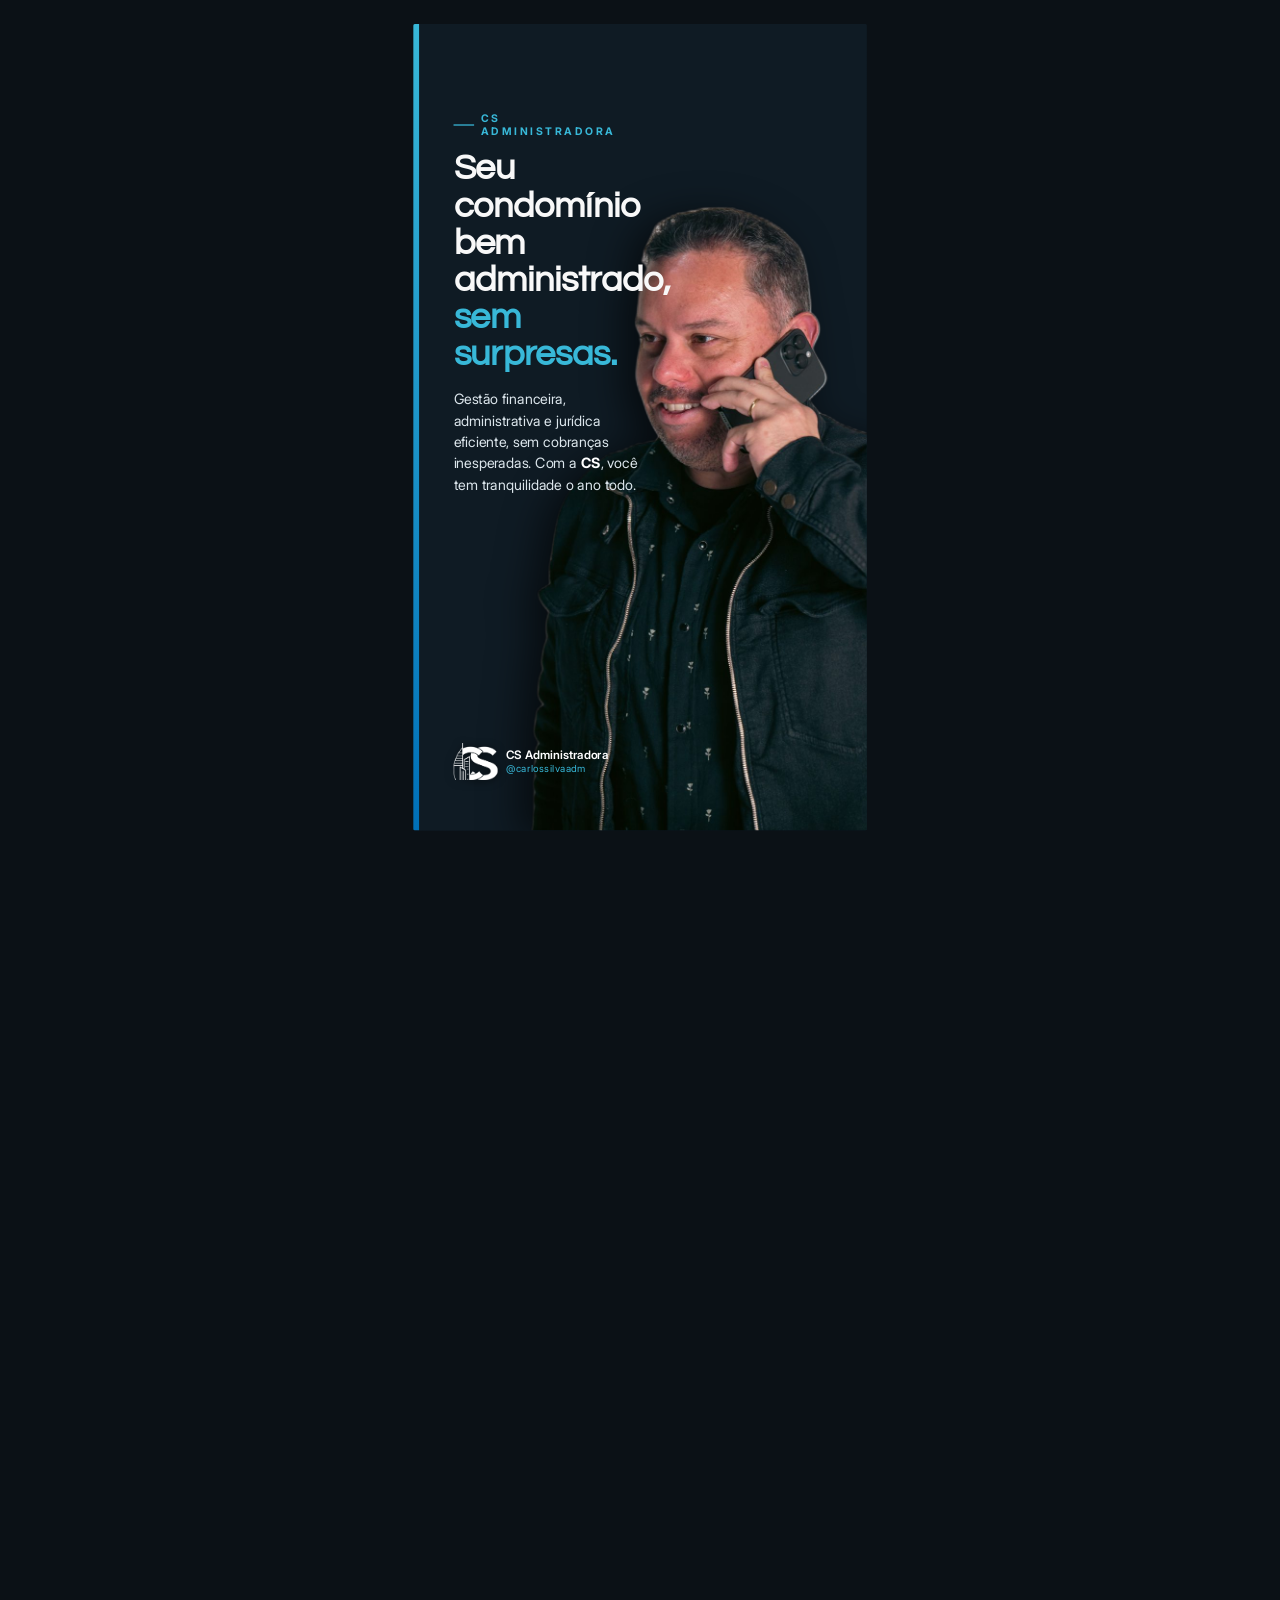
==== moldes/template-carlos.html @ 02f7db8d "feat: sistema de templates de post CS (Modelo 1 cenário + Modelo 2 carrossel) - Modelo 1 (Carlos no " ====
<!DOCTYPE html>
<html lang="pt-BR">
<head>
<meta charset="UTF-8">
<meta name="viewport" content="width=device-width, initial-scale=1.0">
<title>CS · Template Carlos (feed + story)</title>
<link rel="preconnect" href="https://fonts.googleapis.com">
<link rel="preconnect" href="https://fonts.gstatic.com" crossorigin>
<link href="https://fonts.googleapis.com/css2?family=Questrial&family=Inter:wght@400;500;600;700;800&display=swap" rel="stylesheet">
<style>
  :root{--azul:#38B8D8;--ocean:#0070B8;--grafite:#0F1B24;--branco:#F8F8F8;--fd:'Questrial',sans-serif;--fc:'Inter',sans-serif}
  *{margin:0;padding:0;box-sizing:border-box}
  body{background:#0b1116;display:flex;justify-content:center;padding:24px;font-family:var(--fc)}
  .frame{transform-origin:top center;transform:scale(.42)}
  body.render{padding:0;background:none}
  body.render .frame{transform:none}

  .art{position:relative;overflow:hidden;background:var(--grafite);border-radius:4px}
  .art.story{width:1080px;height:1920px}
  .art.feed{width:1080px;height:1350px}
  .art.square{width:1080px;height:1080px}

  .bg{position:absolute;inset:0;background-size:cover;background-position:center right}
  .veil{position:absolute;inset:0;background:
     linear-gradient(90deg, rgba(15,27,36,.97) 0%, rgba(15,27,36,.9) 34%, rgba(15,27,36,.42) 58%, rgba(15,27,36,.06) 82%, rgba(15,27,36,0) 100%),
     linear-gradient(180deg, rgba(15,27,36,.5) 0%, rgba(15,27,36,0) 20%, rgba(15,27,36,0) 52%, rgba(15,27,36,.82) 100%)}
  .accent{position:absolute;left:0;top:0;bottom:0;width:14px;background:linear-gradient(180deg,var(--azul),var(--ocean))}

  /* PESSOA */
  .person{position:absolute;right:0;bottom:0;z-index:2}
  .person img{position:absolute;bottom:0;width:auto;object-position:bottom right;filter:drop-shadow(-30px 18px 46px rgba(0,0,0,.6))}
  .art.story  .person{width:760px;height:1620px}
  .art.story  .person img{right:-330px;height:1500px}
  .art.feed   .person{width:720px;height:1200px}
  .art.feed   .person img{right:-320px;height:1250px}
  .art.square .person{width:600px;height:980px}
  .art.square .person img{right:-300px;height:1030px}

  /* TEXTO */
  .content{position:absolute;left:96px;z-index:3}
  .art.story  .content{top:210px;width:440px}
  .art.feed   .content{top:96px;width:470px}
  .art.square .content{top:74px;width:470px}
  .eyebrow{display:inline-flex;align-items:center;gap:16px;font-family:var(--fc);font-weight:700;letter-spacing:.26em;text-transform:uppercase;color:var(--azul)}
  .eyebrow::before{content:'';width:50px;height:3px;background:var(--azul)}
  h1{font-family:var(--fd);color:var(--branco);letter-spacing:-1px;line-height:1.03}
  h1 .hi{color:var(--azul)}
  .body{font-family:var(--fc);font-weight:400;color:#DCE6EC;line-height:1.5}
  .body b{color:#fff;font-weight:700}
  .cta{display:inline-flex;align-items:center;background:var(--azul);color:var(--grafite);font-family:var(--fc);font-weight:700;border-radius:999px}
  /* escalas por formato */
  .art.story  .eyebrow{font-size:25px}
  .art.story  h1{font-size:86px;margin-top:30px}
  .art.story  .body{font-size:34px;margin-top:36px}
  .art.story  .cta{font-size:30px;padding:22px 42px;margin-top:40px}
  .art.feed   .eyebrow{font-size:23px}
  .art.feed   h1{font-size:76px;margin-top:24px}
  .art.feed   .body{font-size:31px;margin-top:28px}
  .art.feed   .cta{font-size:28px;padding:20px 38px;margin-top:32px}
  .art.square .eyebrow{font-size:21px}
  .art.square h1{font-size:60px;margin-top:20px}
  .art.square .body{font-size:27px;margin-top:22px}
  .art.square .cta{font-size:25px;padding:17px 34px;margin-top:26px}

  /* MARCA (rodapé esquerdo) */
  .brand{position:absolute;left:96px;display:flex;align-items:center;gap:20px;z-index:4}
  .brand img{width:auto;filter:drop-shadow(0 2px 10px rgba(0,0,0,.55))}
  .brand .h{font-family:var(--fc);font-weight:600;color:#fff;line-height:1.25}
  .brand .h span{display:block;font-weight:400;color:var(--azul);letter-spacing:.04em}
  .art.story  .brand{bottom:120px}
  .art.feed   .brand{bottom:70px}
  .art.square .brand{bottom:58px}
  .brand img{height:88px}.art.square .brand img{height:74px}
  .brand .h{font-size:28px}.brand .h span{font-size:23px}
  .art.square .brand .h{font-size:24px}.art.square .brand .h span{font-size:20px}
</style>
</head>
<body>
  <div class="frame">
  <div class="art story" id="art">
    <div class="bg" id="bg"></div>
    <div class="veil"></div>
    <div class="accent"></div>
    <div class="person"><img id="foto" src="" alt="Carlos Silva"></div>
    <div class="content">
      <div class="eyebrow" id="eyebrow">CS Administradora</div>
      <h1 id="titulo"></h1>
      <p class="body" id="corpo"></p>
    </div>
    <div class="brand">
      <img src="../assets/brand/logo/cs-simbolo-branco.png" alt="CS">
      <div class="h">CS Administradora<span>@carlossilvaadm</span></div>
    </div>
  </div>
  </div>
  <script>
    const q=new URLSearchParams(location.search);
    const fmt=q.get('fmt')||'story';
    const pieceId=q.get('piece')||'administrada';
    document.getElementById('art').className='art '+fmt;
    if(q.has('r')) document.body.classList.add('render');
    const esc=s=>String(s==null?'':s);
    fetch('../data/templates.json',{cache:'no-store'}).then(r=>r.json()).then(d=>{
      const p=(d.pecas||[]).find(x=>x.id===pieceId)||(d.pecas||[])[0];
      if(!p) return;
      const bg=(d.fundos&&d.fundos[p.fundo])||p.fundo||'';
      document.getElementById('bg').style.backgroundImage="url('"+bg+"')";
      document.getElementById('foto').src=p.foto||'';
      document.getElementById('eyebrow').textContent=p.eyebrow||'';
      document.getElementById('titulo').innerHTML=esc(p.titulo)+(p.titulo_destaque?' <span class="hi">'+esc(p.titulo_destaque)+'</span>':'');
      document.getElementById('corpo').innerHTML=p.corpo||'';
      document.title='CS · '+(p.modelo||pieceId)+' · '+fmt;
    });
  </script>
</body>
</html>
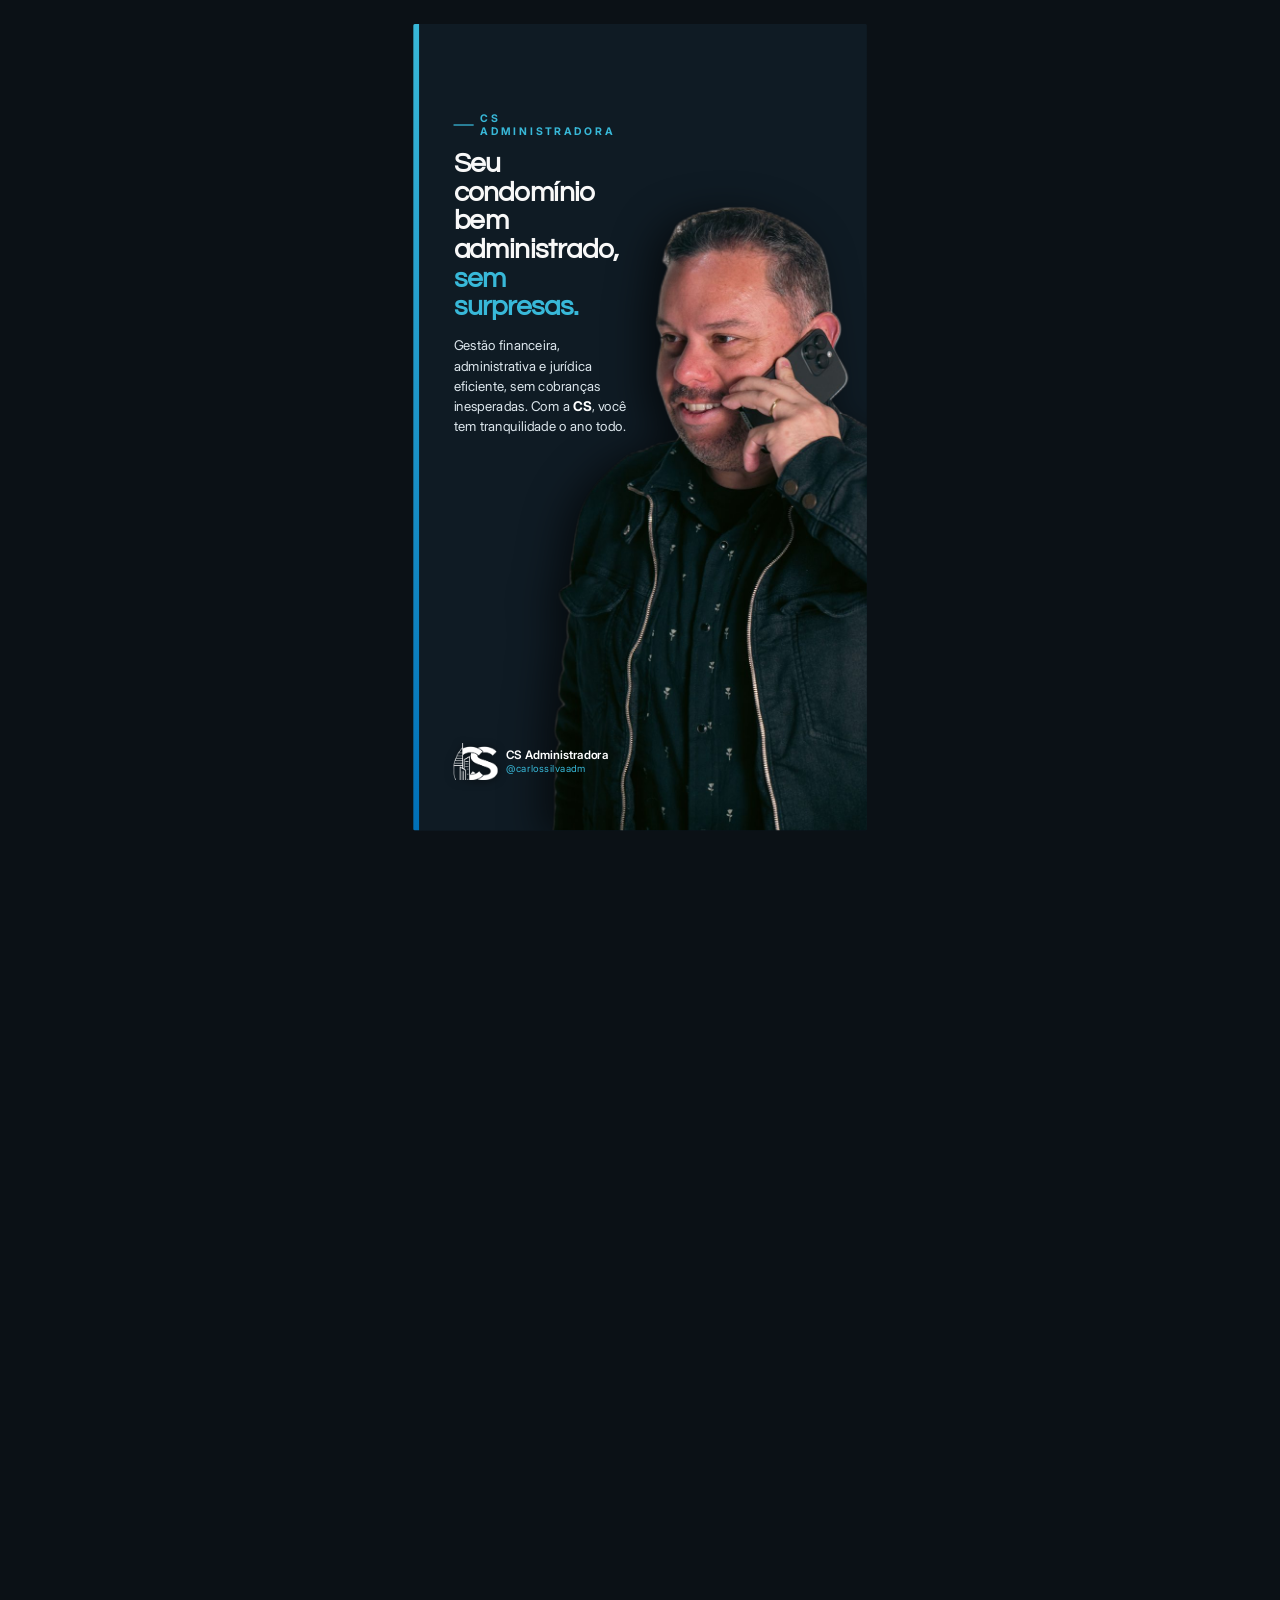
==== commit 318efcdb: "fix: texto nunca tampa o rosto nas peças Modelo 1 Manchete menor (story 66px, feed 66px, square 54px" ====
--- a/moldes/template-carlos.html
+++ b/moldes/template-carlos.html
@@ -30,17 +30,18 @@
   .person{position:absolute;right:0;bottom:0;z-index:2}
   .person img{position:absolute;bottom:0;width:auto;object-position:bottom right;filter:drop-shadow(-30px 18px 46px rgba(0,0,0,.6))}
   .art.story  .person{width:760px;height:1620px}
-  .art.story  .person img{right:-330px;height:1500px}
+  .art.story  .person img{right:-380px;height:1500px}
   .art.feed   .person{width:720px;height:1200px}
-  .art.feed   .person img{right:-320px;height:1250px}
+  .art.feed   .person img{right:-360px;height:1250px}
   .art.square .person{width:600px;height:980px}
-  .art.square .person img{right:-300px;height:1030px}
+  .art.square .person img{right:-330px;height:1030px}
 
   /* TEXTO */
   .content{position:absolute;left:96px;z-index:3}
-  .art.story  .content{top:210px;width:440px}
+  .art.story  .content{top:210px;width:430px}
   .art.feed   .content{top:96px;width:470px}
-  .art.square .content{top:74px;width:470px}
+  .art.square .content{top:74px;width:450px}
+  .content h1,.content .body{overflow-wrap:break-word}
   .eyebrow{display:inline-flex;align-items:center;gap:16px;font-family:var(--fc);font-weight:700;letter-spacing:.26em;text-transform:uppercase;color:var(--azul)}
   .eyebrow::before{content:'';width:50px;height:3px;background:var(--azul)}
   h1{font-family:var(--fd);color:var(--branco);letter-spacing:-1px;line-height:1.03}
@@ -50,15 +51,15 @@
   .cta{display:inline-flex;align-items:center;background:var(--azul);color:var(--grafite);font-family:var(--fc);font-weight:700;border-radius:999px}
   /* escalas por formato */
   .art.story  .eyebrow{font-size:25px}
-  .art.story  h1{font-size:86px;margin-top:30px}
-  .art.story  .body{font-size:34px;margin-top:36px}
+  .art.story  h1{font-size:66px;margin-top:30px}
+  .art.story  .body{font-size:32px;margin-top:34px}
   .art.story  .cta{font-size:30px;padding:22px 42px;margin-top:40px}
   .art.feed   .eyebrow{font-size:23px}
-  .art.feed   h1{font-size:76px;margin-top:24px}
+  .art.feed   h1{font-size:66px;margin-top:24px}
   .art.feed   .body{font-size:31px;margin-top:28px}
   .art.feed   .cta{font-size:28px;padding:20px 38px;margin-top:32px}
   .art.square .eyebrow{font-size:21px}
-  .art.square h1{font-size:60px;margin-top:20px}
+  .art.square h1{font-size:54px;margin-top:20px}
   .art.square .body{font-size:27px;margin-top:22px}
   .art.square .cta{font-size:25px;padding:17px 34px;margin-top:26px}
 
